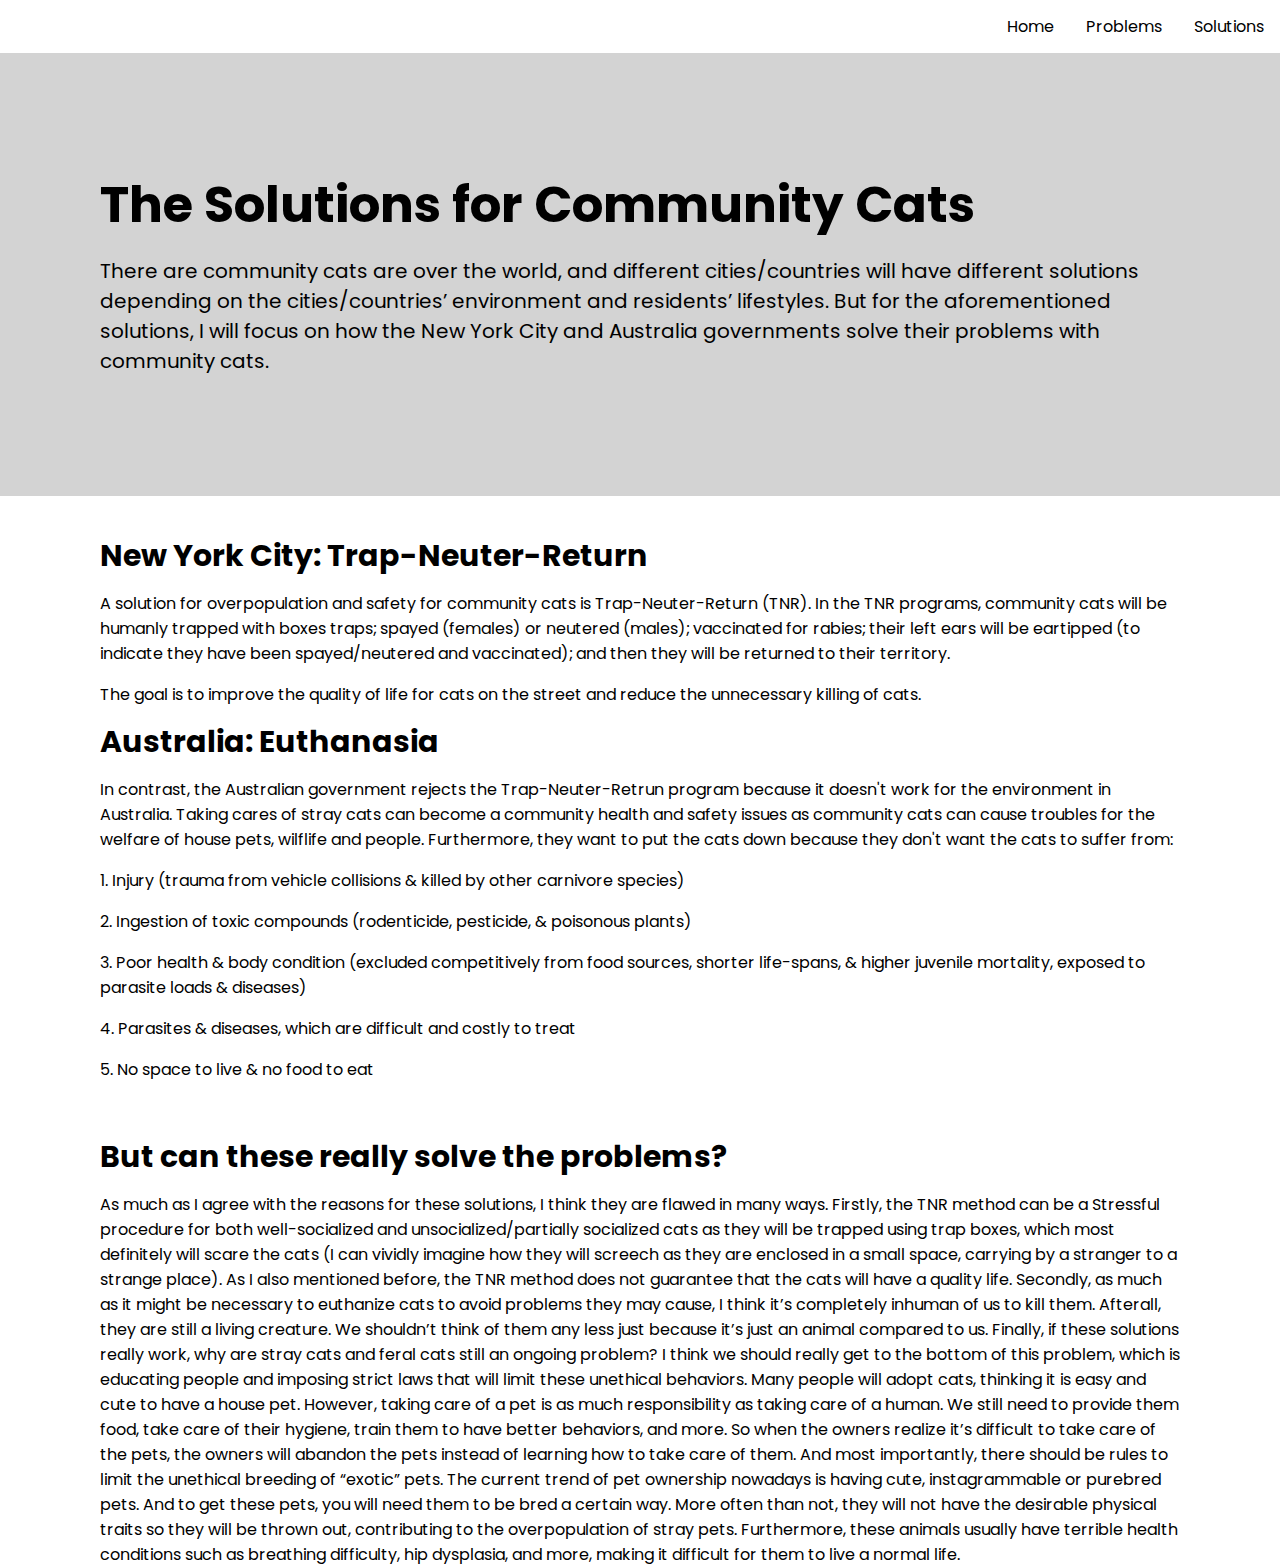
==== pages03.html @ eb08df8d "I am saving my work. This is my commit message." ====
<!DOCTYPE html>
<html lang="en" dir="ltr">
  <head>
    <meta charset="utf-8">
    <title>
      Stray Cats - Solutions
    </title>
    <link rel="stylesheet" href="style.css">
  </head>

  <body>
    <div class="topnav">
      <a class="navLink" href="pages03.html">Solutions</a>
      <a class="navLink" href="pages02.html">Problems</a>
      <a class="navLink" href="index.html">Home</a>
    </div>

    <div class="container2" style="background-color: lightgray; padding: 100px">
      <h2 style="font-size: 50px">The Solutions for Community Cats</h2>
        <p style="font-size: 20px">There are community cats are over the world, and different cities/countries will have different solutions depending on the cities/countries’ environment and residents’ lifestyles. But for the aforementioned solutions, I will focus on how the New York City and Australia governments solve their problems with community cats.</p>
    </div>

    <br>

    <div class="container2">
      <a id="new_york_city">
        <h2 style="font-size: 30px">New York City: Trap-Neuter-Return</h2>
          <p>A solution for overpopulation and safety for community cats is Trap-Neuter-Return (TNR). In the TNR programs, community cats will be humanly trapped with boxes traps; spayed (females) or neutered (males); vaccinated for rabies; their left ears will be eartipped (to indicate they have been spayed/neutered and vaccinated); and then they will be returned to their territory.</p>
          <p>The goal is to improve the quality of life for cats on the street and reduce the unnecessary killing of cats.
      </a>

    <br>

      <a id="australia">
        <h2 style="font-size: 30px">Australia: Euthanasia</h2>
          <p>In contrast, the Australian government rejects the Trap-Neuter-Retrun program because it doesn't work for the environment in Australia. Taking cares of stray cats can become a community health and safety issues as community cats can cause troubles for the welfare of house pets, wilflife and people. Furthermore, they want to put the cats down because they don't want the cats to suffer from:</p>
            <p>1. Injury (trauma from vehicle collisions & killed by other carnivore species)</p>
            <p>2. Ingestion of toxic compounds (rodenticide, pesticide, & poisonous plants)</p>
            <p>3. Poor health & body condition (excluded competitively from food sources, shorter life-spans, & higher juvenile mortality, exposed to parasite loads & diseases)</p>
            <p>4. Parasites & diseases, which are difficult and costly to treat</p>
            <p>5. No space to live & no food to eat</p>
      </a>

    <br>

        <h2 style="font-size: 30px">But can these really solve the problems?</h2>
          <p>As much as I agree with the reasons for these solutions, I think they are flawed in many ways. Firstly, the TNR method can be a Stressful procedure for both well-socialized and unsocialized/partially socialized cats as they will be trapped using trap boxes, which most definitely will scare the cats (I can vividly imagine how they will screech as they are enclosed in a small space, carrying by a stranger to a strange place). As I also mentioned before, the TNR method does not guarantee that the cats will have a quality life. Secondly, as much as it might be necessary to euthanize cats to avoid problems they may cause, I think it’s completely inhuman of us to kill them. Afterall, they are still a living creature. We shouldn’t think of them any less just because it’s just an animal compared to us. Finally, if these solutions really work, why are stray cats and feral cats still an ongoing problem? I think we should really get to the bottom of this problem, which is educating people and imposing strict laws that will limit these unethical behaviors. Many people will adopt cats, thinking it is easy and cute to have a house pet. However, taking care of a pet is as much responsibility as taking care of a human. We still need to provide them food, take care of their hygiene, train them to have better behaviors, and more. So when the owners realize it’s difficult to take care of the pets, the owners will abandon the pets instead of learning how to take care of  them. And most importantly, there should be rules to limit the unethical breeding of “exotic” pets. The current trend of pet ownership nowadays is having cute, instagrammable or purebred pets. And to get these pets, you will need them to be bred a certain way. More often than not, they will not have the desirable physical traits so they will be thrown out, contributing to the overpopulation of stray pets. Furthermore, these animals usually have terrible health conditions such as breathing difficulty, hip dysplasia, and more, making it difficult for them to live a normal life.
          </p>

    </div>
  </body>

    </html>
---- style.css ----
@import url('https://fonts.googleapis.com/css2?family=Poppins&display=swap');

/*body banner & font*/
body, html {
  height: 100%;
  margin: 0;
  font-family: 'Poppins', sans-serif;
}

/*navigation bar*/
.topnav {
  background-color: white;
  overflow: hidden;
  box-shadow: 0 2px 2px -2px rgba(0,0,0,.5);
}

.topnav a {
  float: right;
  color: Black;
  text-align: right;
  padding: 14px 16px;
  text-decoration: none;
  font-size: 16px;
}

.topnav a:hover {
  color: black;
  text-decoration: underline;
}

.topnav a.navLink {
  background-color: none;
  color; white;
}

/*banner*/
.banner-image {
  background-image:
    linear-gradient(rgba(0, 0, 0, 0.5), rgba(0, 0, 0, 0.5)),
    url("stray-cats.jpg");
  height: 70%;
  background-position: center;
  background-repeat: no-repeat;
  background-size: cover;
  position: relative;
}

.banner-text{
  text-align: center;
  position: absolute;
  top: 50%;
  left: 50%;
  transform: translate(-50%, -50%);
  color: white;
}

.banner-text button {
  border: none;
  outline: 0;
  display: inline-block;
  padding: 10px 25px;
  color: black;
  background-color: white;
  text-align: center;
  cursor: pointer;
}

.banner-text button:hover {
  background-color: gray;
  color: black;
}

h1 {
  line-height: 10px;
}

/* 2-column layout*/
* {
  box-sizing: border-box;
}

.container {
  position: relative;
  text-align: center;
}

.centered {
  position: absolute;
  top: 50%;
  left: 50%;
  transform: translate(-50%, -50%);
  color: white;
  font-size: 30px;
}

.column1 {
  float: left;
  width: 50%;
  padding: 10px;
}

.row1:after {
  content: "";
  clear: both;
  display: table;
}

h2 {
  line-height: 20px;
}

/*2nd page layout*/
.container2 {
  position: relative;
  text-align: left;
  padding-left: 100px;
  padding-right: 100px;
}
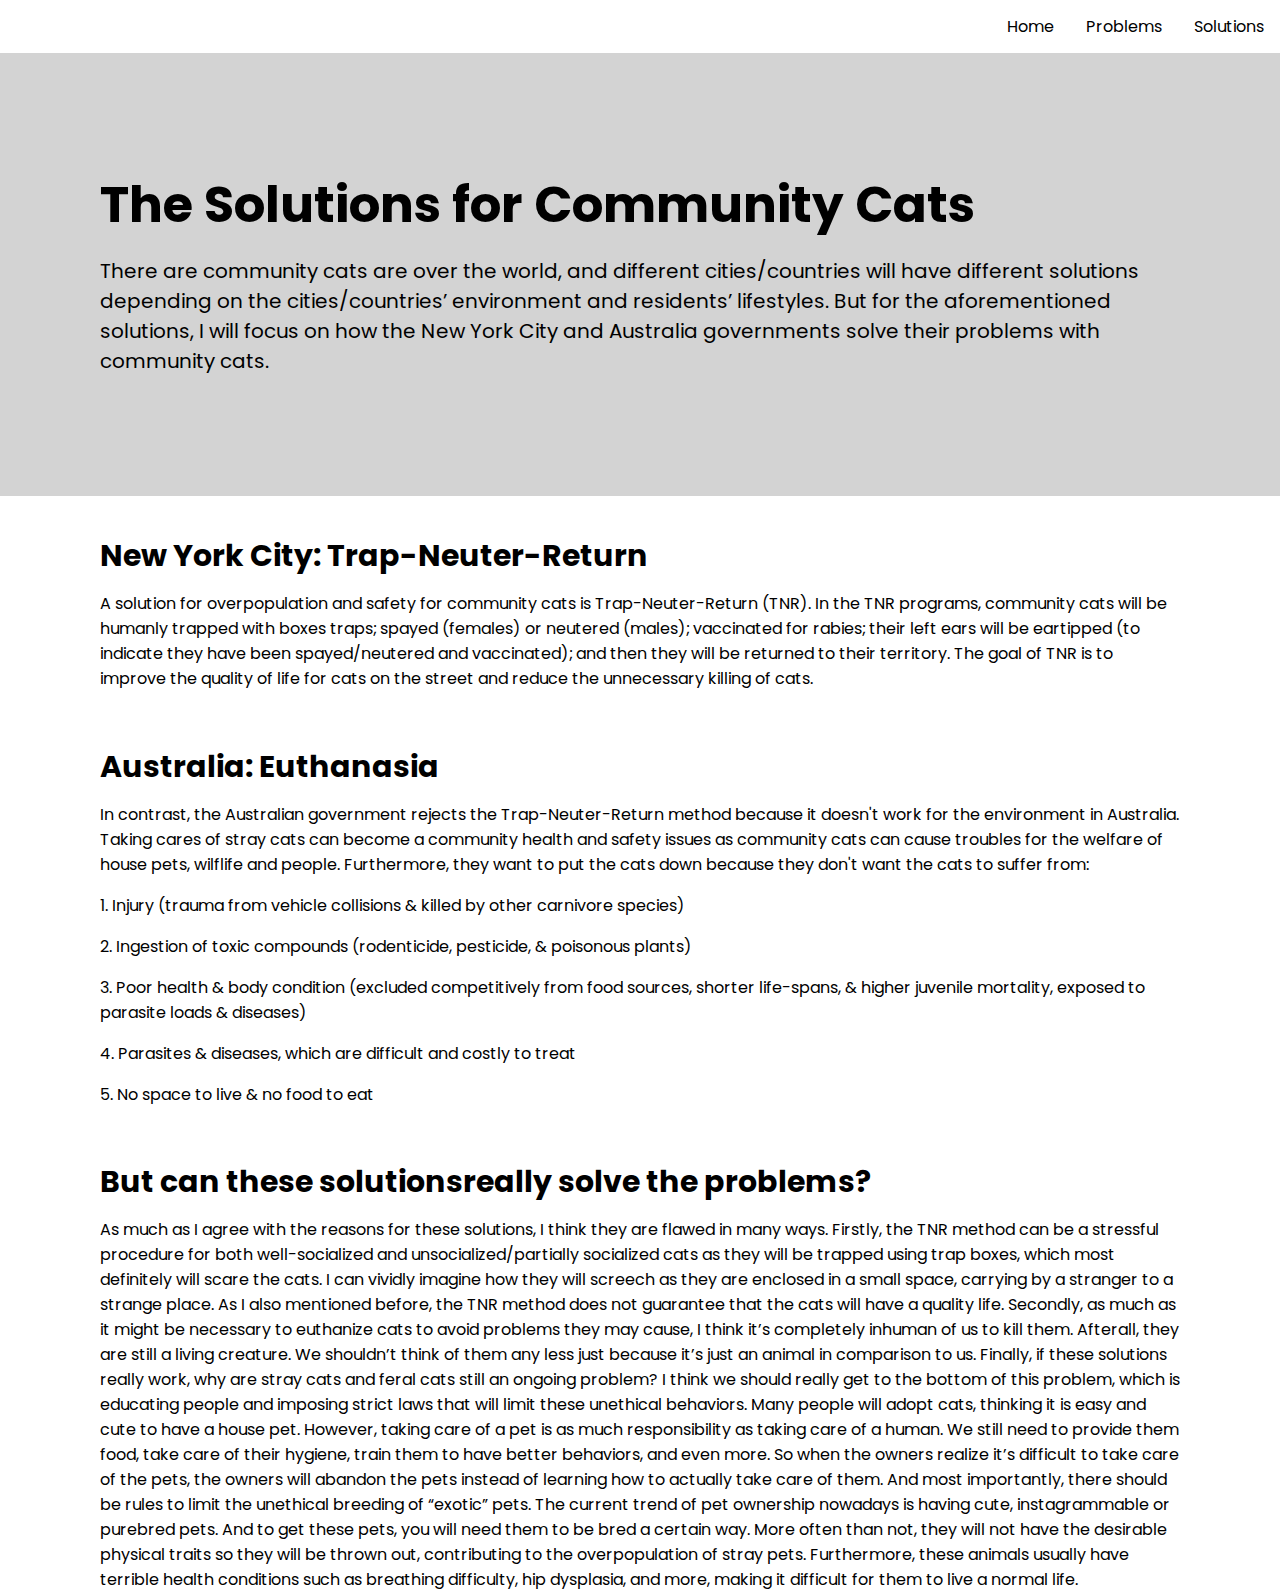
==== commit 4ec2bea2: "I am saving my work." ====
--- a/pages03.html
+++ b/pages03.html
@@ -25,15 +25,14 @@
     <div class="container2">
       <a id="new_york_city">
         <h2 style="font-size: 30px">New York City: Trap-Neuter-Return</h2>
-          <p>A solution for overpopulation and safety for community cats is Trap-Neuter-Return (TNR). In the TNR programs, community cats will be humanly trapped with boxes traps; spayed (females) or neutered (males); vaccinated for rabies; their left ears will be eartipped (to indicate they have been spayed/neutered and vaccinated); and then they will be returned to their territory.</p>
-          <p>The goal is to improve the quality of life for cats on the street and reduce the unnecessary killing of cats.
+          <p>A solution for overpopulation and safety for community cats is Trap-Neuter-Return (TNR). In the TNR programs, community cats will be humanly trapped with boxes traps; spayed (females) or neutered (males); vaccinated for rabies; their left ears will be eartipped (to indicate they have been spayed/neutered and vaccinated); and then they will be returned to their territory. The goal of TNR is to improve the quality of life for cats on the street and reduce the unnecessary killing of cats. </p>
       </a>
 
     <br>
 
       <a id="australia">
         <h2 style="font-size: 30px">Australia: Euthanasia</h2>
-          <p>In contrast, the Australian government rejects the Trap-Neuter-Retrun program because it doesn't work for the environment in Australia. Taking cares of stray cats can become a community health and safety issues as community cats can cause troubles for the welfare of house pets, wilflife and people. Furthermore, they want to put the cats down because they don't want the cats to suffer from:</p>
+          <p>In contrast, the Australian government rejects the Trap-Neuter-Return method because it doesn't work for the environment in Australia. Taking cares of stray cats can become a community health and safety issues as community cats can cause troubles for the welfare of house pets, wilflife and people. Furthermore, they want to put the cats down because they don't want the cats to suffer from:</p>
             <p>1. Injury (trauma from vehicle collisions & killed by other carnivore species)</p>
             <p>2. Ingestion of toxic compounds (rodenticide, pesticide, & poisonous plants)</p>
             <p>3. Poor health & body condition (excluded competitively from food sources, shorter life-spans, & higher juvenile mortality, exposed to parasite loads & diseases)</p>
@@ -43,8 +42,8 @@
 
     <br>
 
-        <h2 style="font-size: 30px">But can these really solve the problems?</h2>
-          <p>As much as I agree with the reasons for these solutions, I think they are flawed in many ways. Firstly, the TNR method can be a Stressful procedure for both well-socialized and unsocialized/partially socialized cats as they will be trapped using trap boxes, which most definitely will scare the cats (I can vividly imagine how they will screech as they are enclosed in a small space, carrying by a stranger to a strange place). As I also mentioned before, the TNR method does not guarantee that the cats will have a quality life. Secondly, as much as it might be necessary to euthanize cats to avoid problems they may cause, I think it’s completely inhuman of us to kill them. Afterall, they are still a living creature. We shouldn’t think of them any less just because it’s just an animal compared to us. Finally, if these solutions really work, why are stray cats and feral cats still an ongoing problem? I think we should really get to the bottom of this problem, which is educating people and imposing strict laws that will limit these unethical behaviors. Many people will adopt cats, thinking it is easy and cute to have a house pet. However, taking care of a pet is as much responsibility as taking care of a human. We still need to provide them food, take care of their hygiene, train them to have better behaviors, and more. So when the owners realize it’s difficult to take care of the pets, the owners will abandon the pets instead of learning how to take care of  them. And most importantly, there should be rules to limit the unethical breeding of “exotic” pets. The current trend of pet ownership nowadays is having cute, instagrammable or purebred pets. And to get these pets, you will need them to be bred a certain way. More often than not, they will not have the desirable physical traits so they will be thrown out, contributing to the overpopulation of stray pets. Furthermore, these animals usually have terrible health conditions such as breathing difficulty, hip dysplasia, and more, making it difficult for them to live a normal life.
+        <h2 style="font-size: 30px">But can these solutionsreally solve the problems?</h2>
+          <p>As much as I agree with the reasons for these solutions, I think they are flawed in many ways. Firstly, the TNR method can be a stressful procedure for both well-socialized and unsocialized/partially socialized cats as they will be trapped using trap boxes, which most definitely will scare the cats. I can vividly imagine how they will screech as they are enclosed in a small space, carrying by a stranger to a strange place. As I also mentioned before, the TNR method does not guarantee that the cats will have a quality life. Secondly, as much as it might be necessary to euthanize cats to avoid problems they may cause, I think it’s completely inhuman of us to kill them. Afterall, they are still a living creature. We shouldn’t think of them any less just because it’s just an animal in comparison to us. Finally, if these solutions really work, why are stray cats and feral cats still an ongoing problem? I think we should really get to the bottom of this problem, which is educating people and imposing strict laws that will limit these unethical behaviors. Many people will adopt cats, thinking it is easy and cute to have a house pet. However, taking care of a pet is as much responsibility as taking care of a human. We still need to provide them food, take care of their hygiene, train them to have better behaviors, and even more. So when the owners realize it’s difficult to take care of the pets, the owners will abandon the pets instead of learning how to actually take care of them. And most importantly, there should be rules to limit the unethical breeding of “exotic” pets. The current trend of pet ownership nowadays is having cute, instagrammable or purebred pets. And to get these pets, you will need them to be bred a certain way. More often than not, they will not have the desirable physical traits so they will be thrown out, contributing to the overpopulation of stray pets. Furthermore, these animals usually have terrible health conditions such as breathing difficulty, hip dysplasia, and more, making it difficult for them to live a normal life.
           </p>
 
     </div>
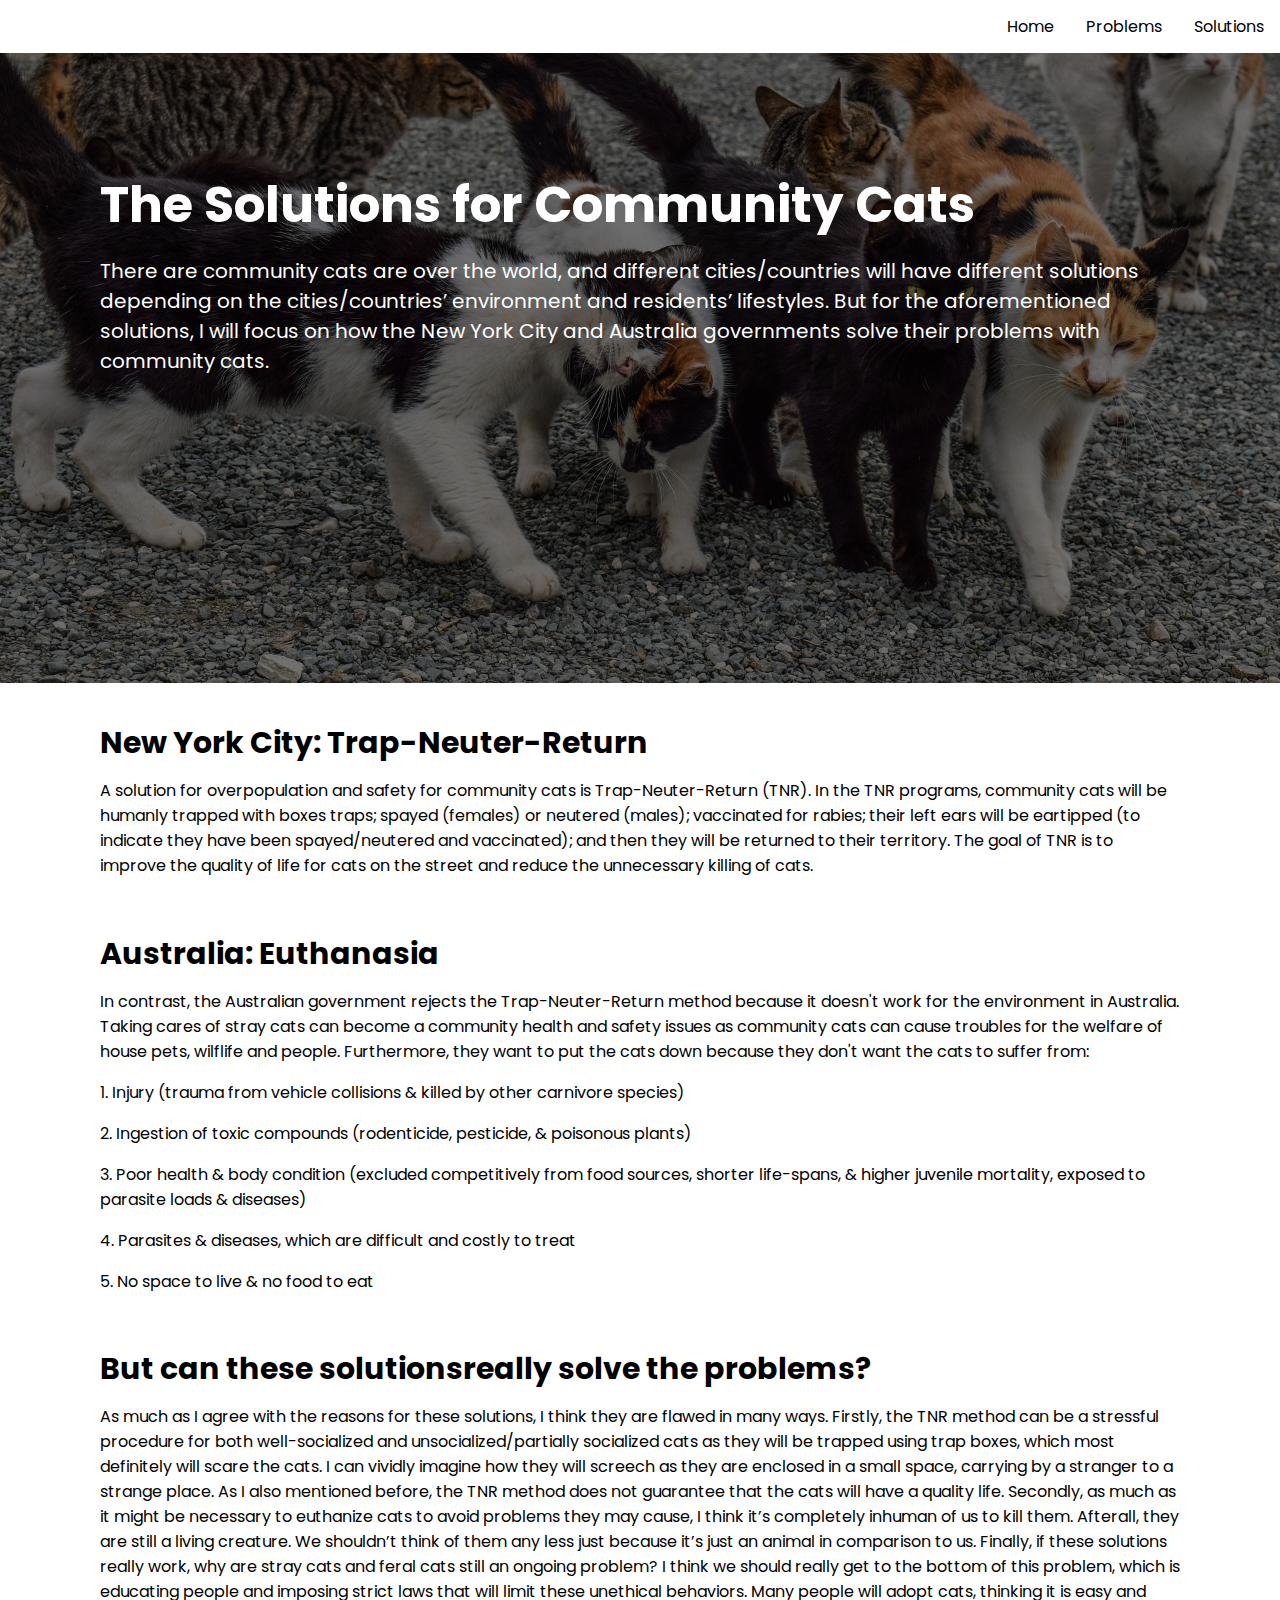
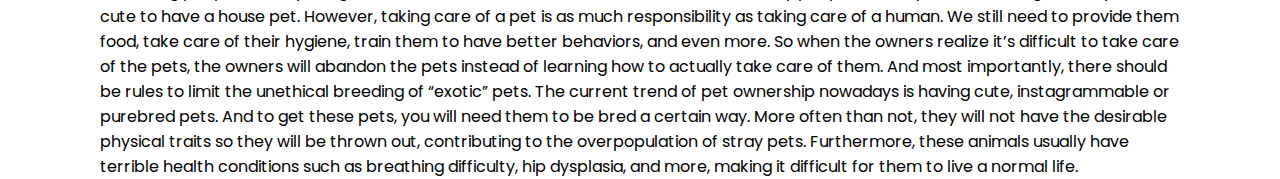
==== commit d836c293: "I am saving my work. This is my commit message." ====
--- a/pages03.html
+++ b/pages03.html
@@ -15,9 +15,11 @@
       <a class="navLink" href="index.html">Home</a>
     </div>
 
-    <div class="container2" style="background-color: lightgray; padding: 100px">
+    <div class="banner-image3">
+      <div class="banner-text3">
       <h2 style="font-size: 50px">The Solutions for Community Cats</h2>
         <p style="font-size: 20px">There are community cats are over the world, and different cities/countries will have different solutions depending on the cities/countries’ environment and residents’ lifestyles. But for the aforementioned solutions, I will focus on how the New York City and Australia governments solve their problems with community cats.</p>
+      </div>
     </div>
 
     <br>
--- a/style.css
+++ b/style.css
@@ -45,7 +45,7 @@
   position: relative;
 }
 
-.banner-text{
+.banner-text {
   text-align: center;
   position: absolute;
   top: 50%;
@@ -109,10 +109,46 @@
   line-height: 20px;
 }
 
-/*2nd page layout*/
+/*vertical layout*/
 .container2 {
   position: relative;
   text-align: left;
   padding-left: 100px;
   padding-right: 100px;
 }
+
+.banner-image2 {
+  background-image:
+    linear-gradient(rgba(0, 0, 0, 0.5), rgba(0, 0, 0, 0.5)),
+    url("cat-sitting.png");
+  height: 70%;
+  background-position: center;
+  background-repeat: no-repeat;
+  background-size: cover;
+  position: relative;
+}
+
+.banner-text2 {
+  text-align: left;
+  position: absolute;
+  color: white;
+  padding: 100px;
+}
+
+.banner-image3 {
+  background-image:
+    linear-gradient(rgba(0, 0, 0, 0.5), rgba(0, 0, 0, 0.5)),
+    url("cute-cats.jpg");
+  height: 70%;
+  background-position: center;
+  background-repeat: no-repeat;
+  background-size: cover;
+  position: relative;
+}
+
+.banner-text3 {
+  text-align: left;
+  position: absolute;
+  color: white;
+  padding: 100px;
+}
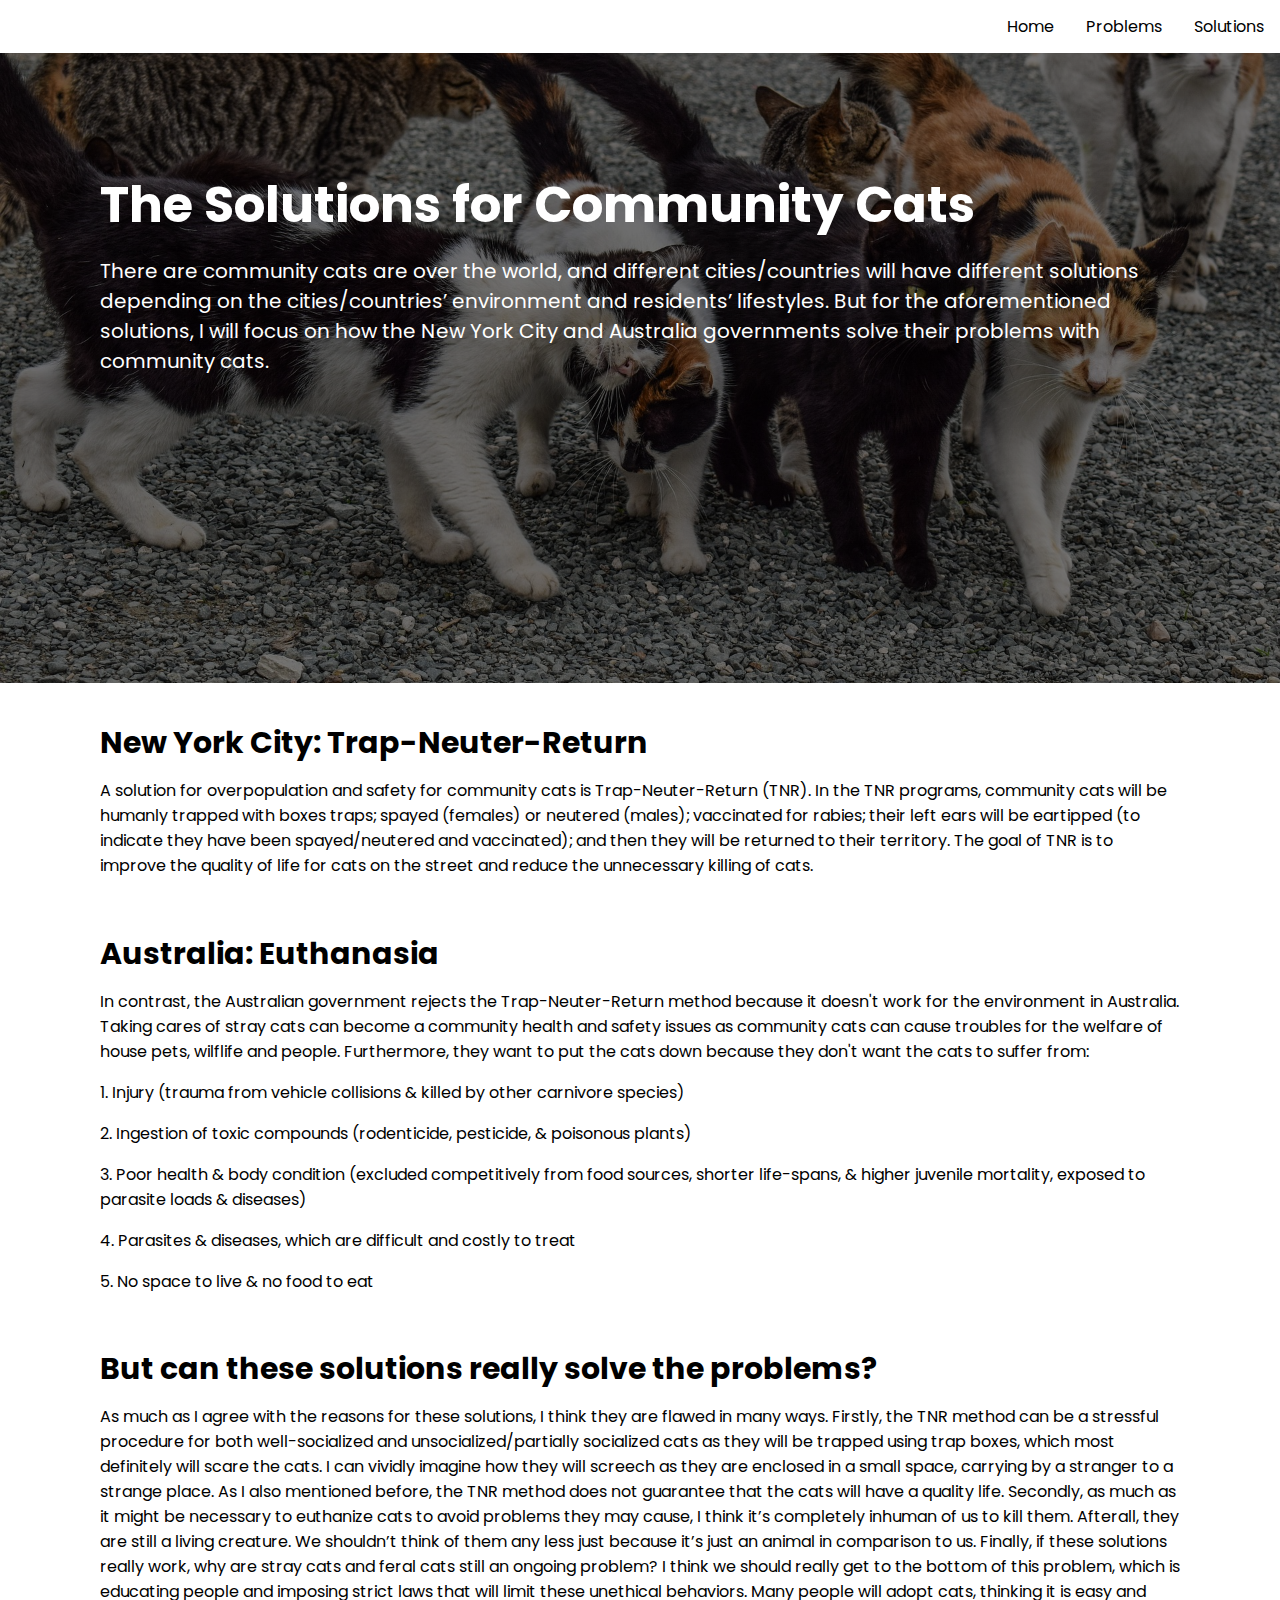
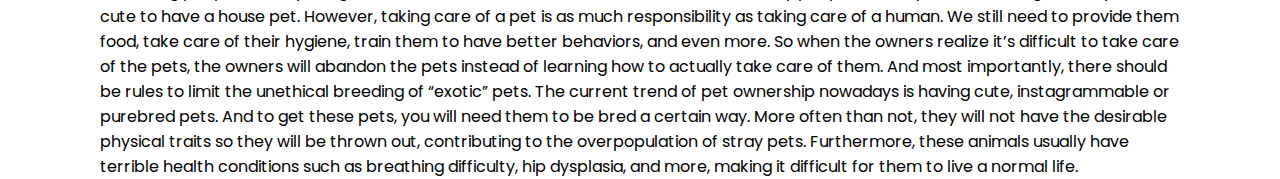
==== commit 9b62c32e: "Update pages03.html" ====
--- a/pages03.html
+++ b/pages03.html
@@ -44,7 +44,7 @@
 
     <br>
 
-        <h2 style="font-size: 30px">But can these solutionsreally solve the problems?</h2>
+        <h2 style="font-size: 30px">But can these solutions really solve the problems?</h2>
           <p>As much as I agree with the reasons for these solutions, I think they are flawed in many ways. Firstly, the TNR method can be a stressful procedure for both well-socialized and unsocialized/partially socialized cats as they will be trapped using trap boxes, which most definitely will scare the cats. I can vividly imagine how they will screech as they are enclosed in a small space, carrying by a stranger to a strange place. As I also mentioned before, the TNR method does not guarantee that the cats will have a quality life. Secondly, as much as it might be necessary to euthanize cats to avoid problems they may cause, I think it’s completely inhuman of us to kill them. Afterall, they are still a living creature. We shouldn’t think of them any less just because it’s just an animal in comparison to us. Finally, if these solutions really work, why are stray cats and feral cats still an ongoing problem? I think we should really get to the bottom of this problem, which is educating people and imposing strict laws that will limit these unethical behaviors. Many people will adopt cats, thinking it is easy and cute to have a house pet. However, taking care of a pet is as much responsibility as taking care of a human. We still need to provide them food, take care of their hygiene, train them to have better behaviors, and even more. So when the owners realize it’s difficult to take care of the pets, the owners will abandon the pets instead of learning how to actually take care of them. And most importantly, there should be rules to limit the unethical breeding of “exotic” pets. The current trend of pet ownership nowadays is having cute, instagrammable or purebred pets. And to get these pets, you will need them to be bred a certain way. More often than not, they will not have the desirable physical traits so they will be thrown out, contributing to the overpopulation of stray pets. Furthermore, these animals usually have terrible health conditions such as breathing difficulty, hip dysplasia, and more, making it difficult for them to live a normal life.
           </p>
 
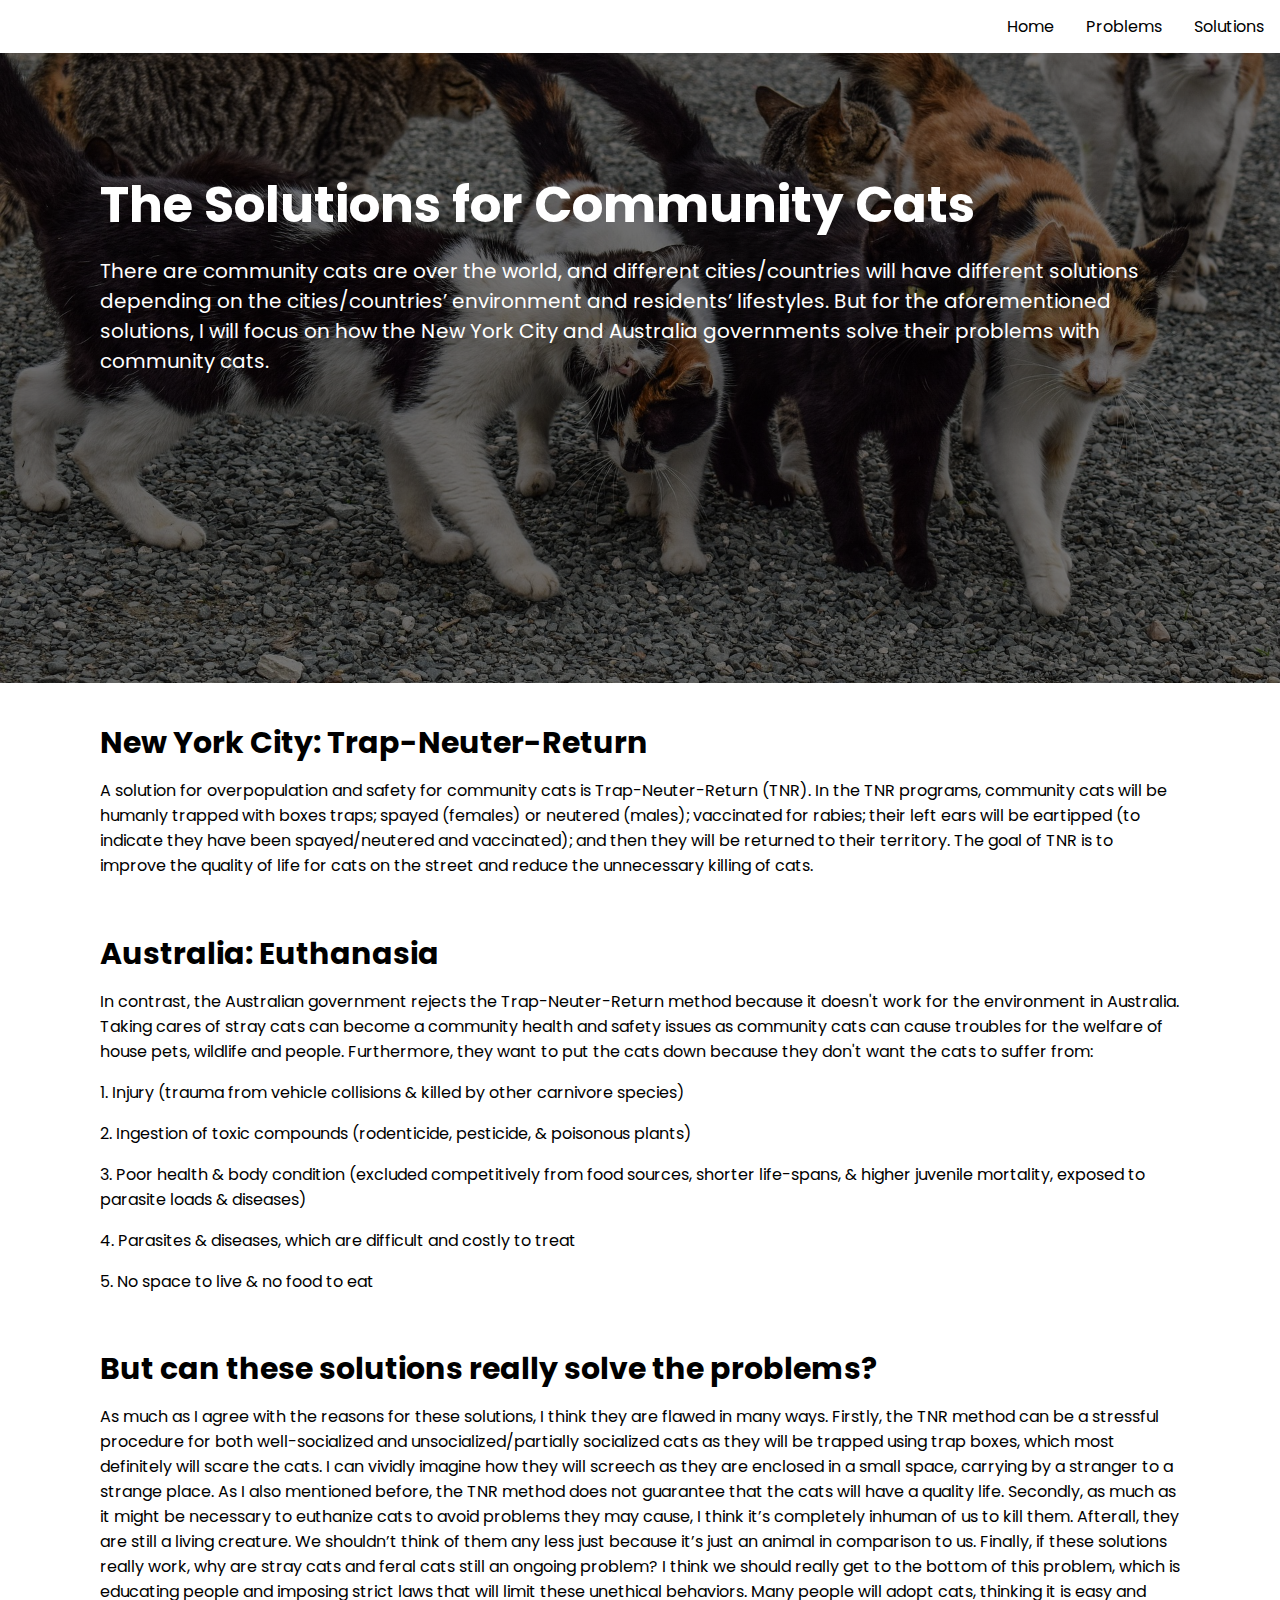
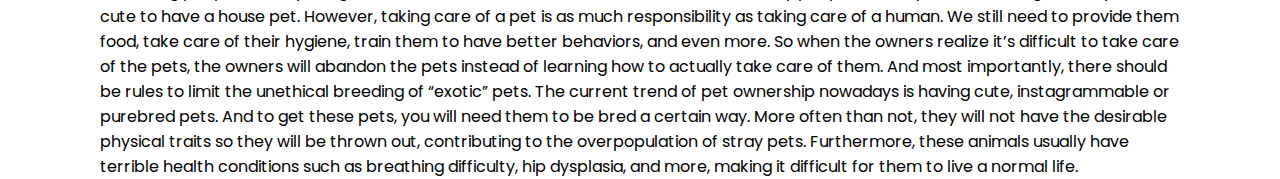
==== commit 0cb2ad21: "This is my commit message" ====
--- a/pages03.html
+++ b/pages03.html
@@ -34,7 +34,7 @@
 
       <a id="australia">
         <h2 style="font-size: 30px">Australia: Euthanasia</h2>
-          <p>In contrast, the Australian government rejects the Trap-Neuter-Return method because it doesn't work for the environment in Australia. Taking cares of stray cats can become a community health and safety issues as community cats can cause troubles for the welfare of house pets, wilflife and people. Furthermore, they want to put the cats down because they don't want the cats to suffer from:</p>
+          <p>In contrast, the Australian government rejects the Trap-Neuter-Return method because it doesn't work for the environment in Australia. Taking cares of stray cats can become a community health and safety issues as community cats can cause troubles for the welfare of house pets, wildlife and people. Furthermore, they want to put the cats down because they don't want the cats to suffer from:</p>
             <p>1. Injury (trauma from vehicle collisions & killed by other carnivore species)</p>
             <p>2. Ingestion of toxic compounds (rodenticide, pesticide, & poisonous plants)</p>
             <p>3. Poor health & body condition (excluded competitively from food sources, shorter life-spans, & higher juvenile mortality, exposed to parasite loads & diseases)</p>
